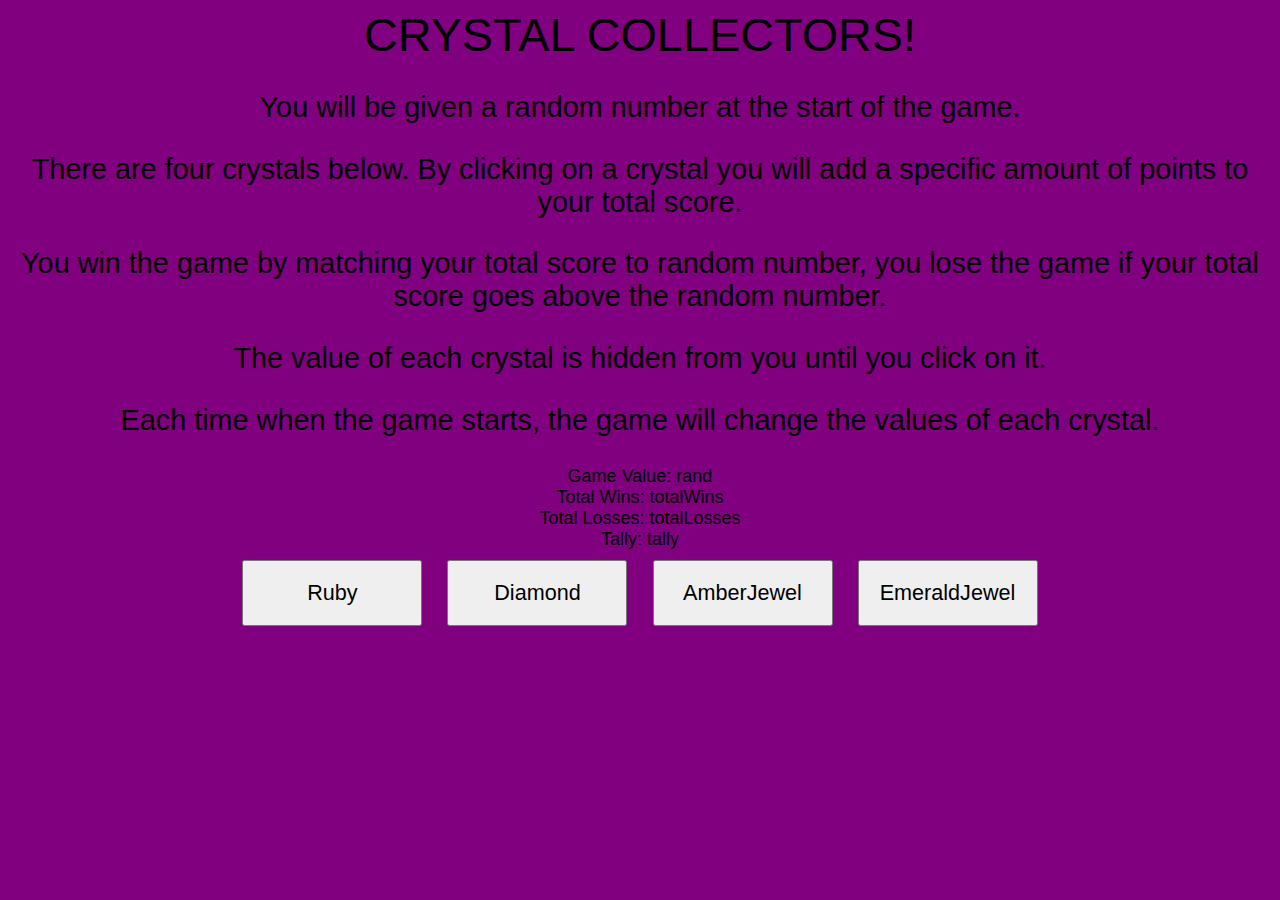
==== index.html @ 77888b3c "Add files via upload" ====
<!Doctype html>
<html>
<head>
	<title>Crystals Collectors!</title>
	<link rel="stylesheet" type="text/css" href="CrystalsCollectors.css">
</head>
<body>
	
	<div class="container">
      <div class="header">

        <h1>Crystal Collectors!</h1> 
</div>

    
      <p> You will be given a random number at the start of the game. <p>
      <p> There are four crystals below. By clicking on a crystal you will add a specific amount of points to your total score.<p>
      <p> You win the game by matching your total score to random number, you lose the game if your total score goes above the random number.<p>
      <p> The value of each crystal is hidden from you until you click on it. <p>
      <p> Each time when the game starts, the game will change the values of each crystal. <p>
      
      <div id="GameValue">
      	Game Value: <span id="Total"></span>
      </div>
      <div id="Wins">
        Total Wins: <span id="numWins"></span>
      </div>
      <div id="Losses">
        Total Losses: <span id="numLosses"></span>
      </div>
      <div id="Tally"> 
      	Tally: <span id="Sum"></span>
      
      <div class="container">
      <button id="ruby" onclick="addRubyValue()">Ruby</button>
      <button id="diamond" onclick="addDiamondValue()">Diamond</button>
      <button id="amberJewel" onclick="addAmberJewelValue()">AmberJewel</button>
      <button id="saphire" onclick="addSaphireValue()">EmeraldJewel</button>
    </div>
  
  </div>
  <script type="text/javascript" src="https://cdnjs.cloudflare.com/ajax/libs/jquery/3.2.1/jquery.min.js"></script>
  <script src="./Crystals.js"></script>
</body>

</html>
---- CrystalsCollectors.css ----
body {
  background-color: purple;
  background-repeat: repeat;
  font-family: "HelveticaNeue-Light", "Helvetica Neue Light", "Helvetica Neue", Helvetica, Arial, "Lucida Grande", sans-serif; 
  color: black;
  height:100%;
  text-align:center;
  font-size:18px;
}


canvas{
  color: white;
  border: $white dashed 2px;
  padding:15px;
}

h1, h2, h3 {
	font-family: 'Roboto', sans-serif;
	font-weight: 100;
	text-transform: uppercase;
   margin:5px 0;
}

h1 {
	font-size: 2.6em;
}

h2 {
	font-size: 1.6em;
}

p{
  font-size: 1.6em;
}

button{
  @include corners (5px);
  background:$base-color;
  color:$white;
  border: solid 1px $white;
  text-decoration:none;
  cursor:pointer;
  font-size:1.2em;
  padding:18px 10px;
  width:180px;
  margin: 10px;
  outline: none;
  
    &:hover{
      @include transition;
      background:$white;
      border: solid 1px $white;
      color:$base-color;
    }
  }
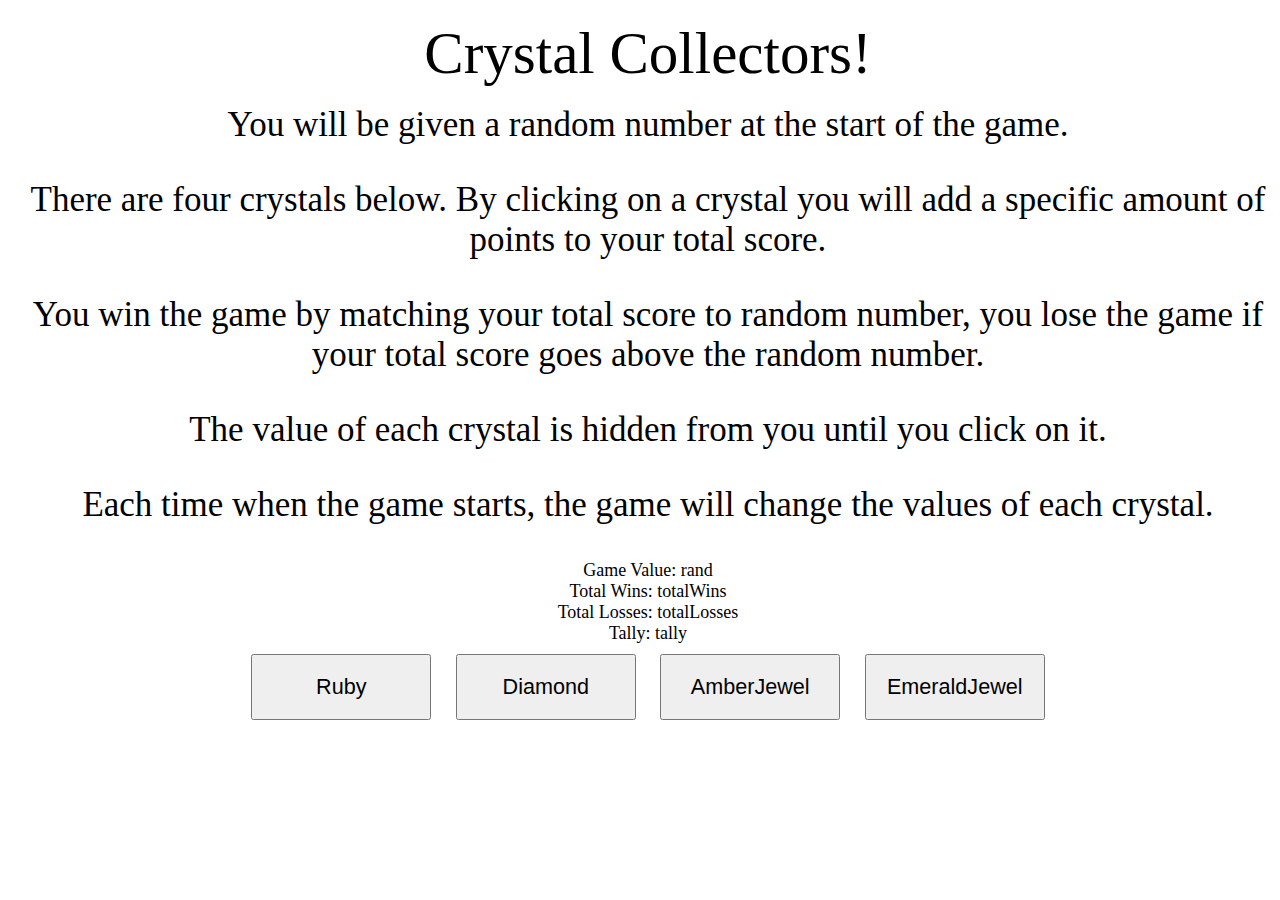
==== commit b373877b: "Add files via upload" ====
--- a/index.html
+++ b/index.html
@@ -2,7 +2,7 @@
 <html>
 <head>
 	<title>Crystals Collectors!</title>
-	<link rel="stylesheet" type="text/css" href="CrystalsCollectors.css">
+	<link rel="stylesheet" type="text/css" href="style.css">
 </head>
 <body>
 	
--- a/style.css
+++ b/style.css
@@ -0,0 +1,62 @@
+
+
+body {
+  background-image: url("/Users/Code2Success/desktop/Crystal.jpg");
+  background-repeat: no-repeat;
+  font-family: 'Dancing Script';
+  color: black;
+  height:100%;
+  width: 100%;
+  text-align:center;
+  font-size:18px;
+}
+
+}
+
+canvas{
+  color: white;
+  border: $white dashed 2px;
+  padding:15px;
+}
+
+h1, h2, h3 {
+  font-family: 'Dancing Script';
+  font-size: 24px;
+  font-style: normal;
+  font-variant: normal;
+  font-weight: 500;
+  line-height: 26px;
+ }
+h1 {
+	font-size: 59px;
+}
+
+h2 {
+	font-size: 1.6em;
+}
+
+p{
+  font-size: 35px;
+ 
+}
+
+button{
+  @include corners (5px);
+  color:$white;
+  border: solid 1px $white;
+  text-decoration:none;
+  cursor:pointer;
+  font-size:1.2em;
+  padding:18px 10px;
+  width:180px;
+  margin: 10px;
+  outline: none;
+  
+    &:hover{
+      @include transition;
+      background:$white;
+      border: solid 1px $white;
+      color:$base-color;
+ 
+  }
+
